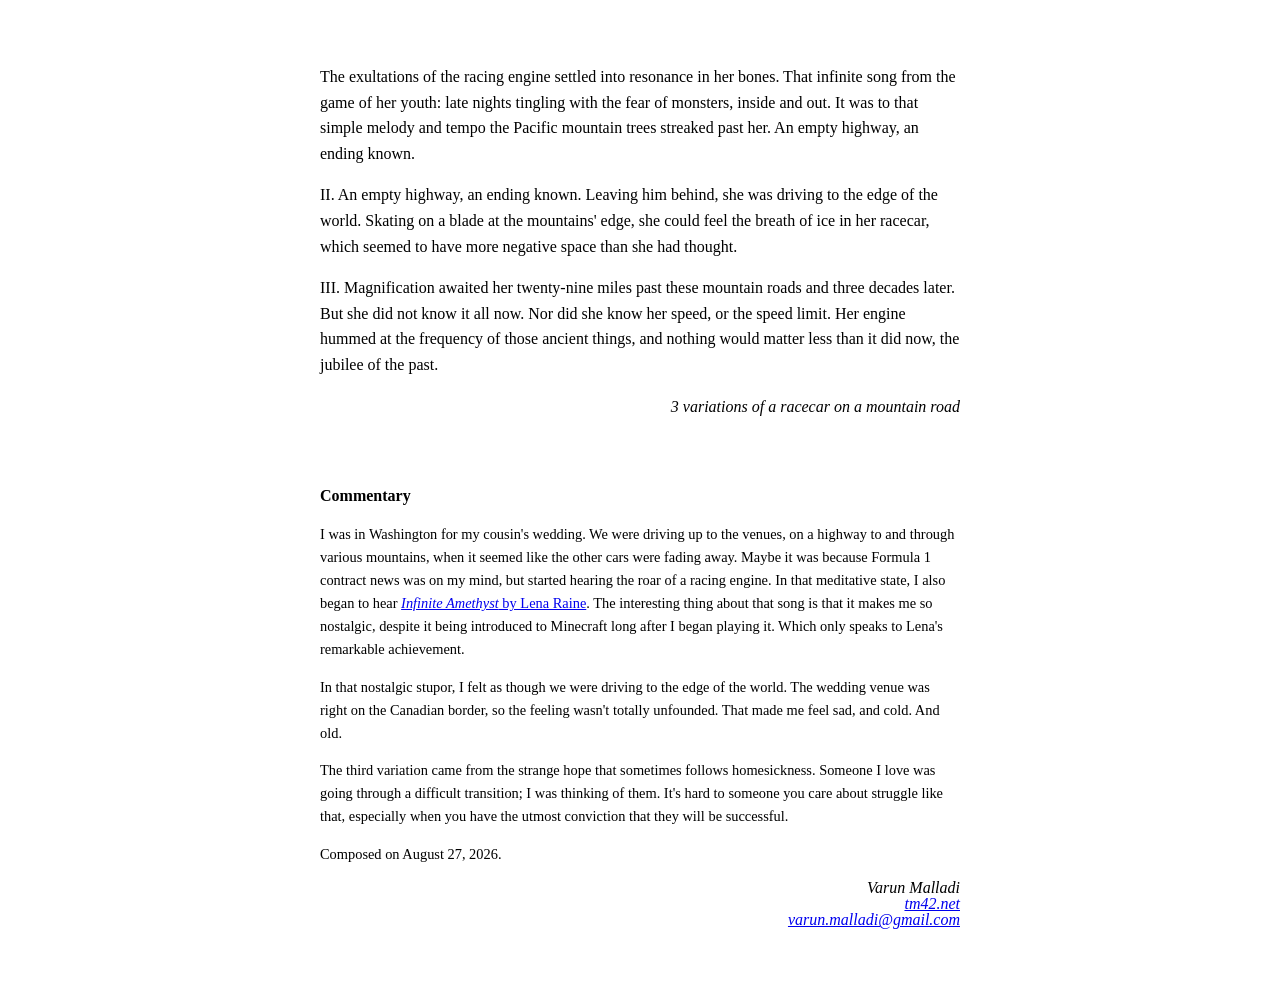
==== essays/racecar_mountain_road.html @ fad9348d "[writing] Add "3 variations of a racecar on a mountain road"" ====
<!doctype html>
<html lang="en">

<head>
<meta charset="utf-8">
<title>
3 variations of a racecar on a mountain road
</title>
<link rel="stylesheet" href="../writing_style.css">
</head>

<body>
<article>

<p class="stanza">
The exultations of the racing engine settled into resonance in her bones. That infinite song from
the game of her youth: late nights tingling with the fear of monsters, inside and out. It was to
that simple melody and tempo the Pacific mountain trees streaked past her. An empty highway, an
ending known.
</p>

<p class="stanza">
II. An empty highway, an ending known. Leaving him behind, she was driving to the edge of the world.
Skating on a blade at the mountains' edge, she could feel the breath of ice in her racecar, which
seemed to have more negative space than she had thought.
</p>

<p class="stanza">
III. Magnification awaited her twenty-nine miles past these mountain roads and three decades later.
But she did not know it all now. Nor did she know her speed, or the speed limit. Her engine hummed
at the frequency of those ancient things, and nothing would matter less than it did now, the jubilee
of the past.
</p>

<h1 style="text-align: right; font-size: 1rem; font-weight: normal; margin: 0; font-style: italic;">
3 variations of a racecar on a mountain road
</h1>

<aside>
<h2 style="font-size: 1rem">Commentary</h2>
<p>
I was in Washington for my cousin's wedding. We were driving up to the venues, on a highway to and
through various mountains, when it seemed like the other cars were fading away. Maybe it was because
Formula 1 contract news was on my mind, but started hearing the roar of a racing engine. In that
meditative state, I also began to hear <a href=https://www.youtube.com/watch?v=y-f8pEX1Q1M><cite>
Infinite Amethyst</cite> by Lena Raine</a>. The interesting thing about that song is that it makes
me so nostalgic, despite it being introduced to Minecraft long after I began playing it. Which only
speaks to Lena's remarkable achievement.
</p>

<p>
In that nostalgic stupor, I felt as though we were driving to the edge of the world. The wedding
venue was right on the Canadian border, so the feeling wasn't totally unfounded. That made me feel
sad, and cold. And old.
</p>

<p>
The third variation came from the strange hope that sometimes follows homesickness. Someone I love
was going through a difficult transition; I was thinking of them. It's hard to someone you care
about struggle like that, especially when you have the utmost conviction that they will be
successful.
</p>

<p>Composed on <time datetime="2026-08-27">August 27, 2026</time>.</p>
</aside>

</article>

<footer style="text-align: right; line-height: 1">
<address>
Varun Malladi<br />
<a href="http://www.tm42.net">tm42.net</a><br />
<a href="mailto:varun.malladi@gmail.com">varun.malladi@gmail.com</a>
</address>
</footer>

</body>

</html>
---- writing_style.css ----
html {
	font-family: serif;
	line-height: 1.6;
}

body {
	max-width: 40rem;
	margin: 4rem auto;
	padding: 0 1rem;
}

.stanza p {
	margin: 0 0 1.5rem;
}

aside {
	margin-top: 4rem;
	font-size: 0.9rem;
}
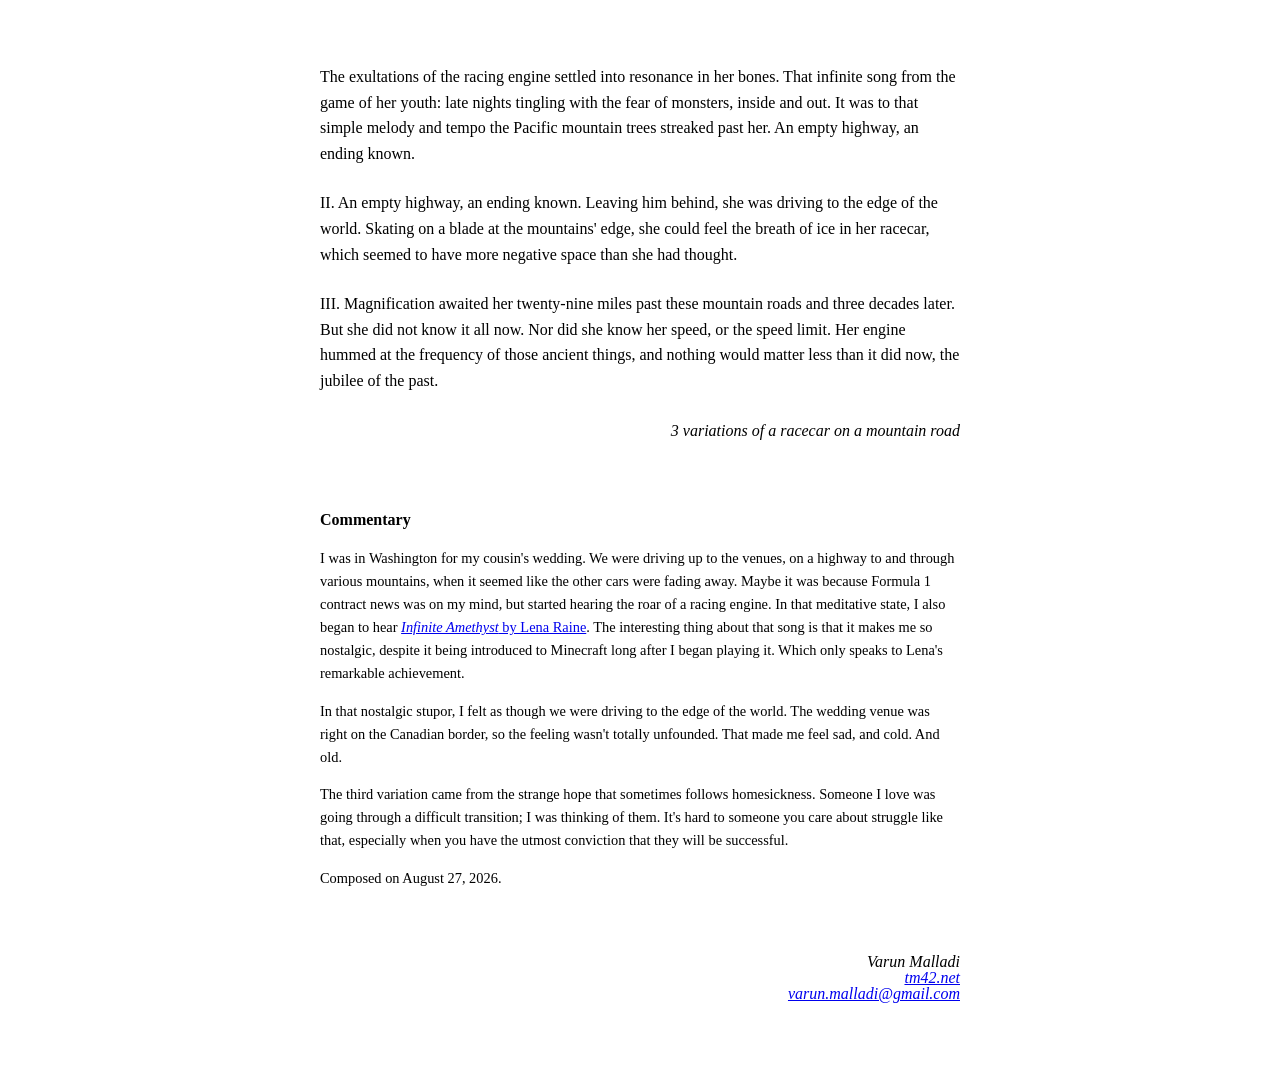
==== commit 80f61835: "Tirakita" ====
--- a/essays/racecar_mountain_road.html
+++ b/essays/racecar_mountain_road.html
@@ -3,6 +3,7 @@
 
 <head>
 <meta charset="utf-8">
+<meta name="viewport" content="width=device-width, initial-scale=1">
 <title>
 3 variations of a racecar on a mountain road
 </title>
@@ -66,7 +67,7 @@
 
 </article>
 
-<footer style="text-align: right; line-height: 1">
+<footer>
 <address>
 Varun Malladi<br />
 <a href="http://www.tm42.net">tm42.net</a><br />
--- a/writing_style.css
+++ b/writing_style.css
@@ -1,4 +1,6 @@
 html {
+	-webkit-text-size-adjust: 100%;
+	text-size-adjust: 100%;
 	font-family: serif;
 	line-height: 1.6;
 }
@@ -9,7 +11,7 @@
 	padding: 0 1rem;
 }
 
-.stanza p {
+.stanza {
 	margin: 0 0 1.5rem;
 }
 
@@ -17,3 +19,18 @@
 	margin-top: 4rem;
 	font-size: 0.9rem;
 }
+
+/* Styling for a title proceeding the piece, almost like a letter signature. */
+.post-title {
+	text-align: right; 
+	font-size: 1rem; 
+	font-weight: normal; 
+	margin: 0; 
+	font-style: italic;
+}
+
+footer {
+	text-align: right; 
+	line-height: 1;
+	margin-top: 4rem;
+}
